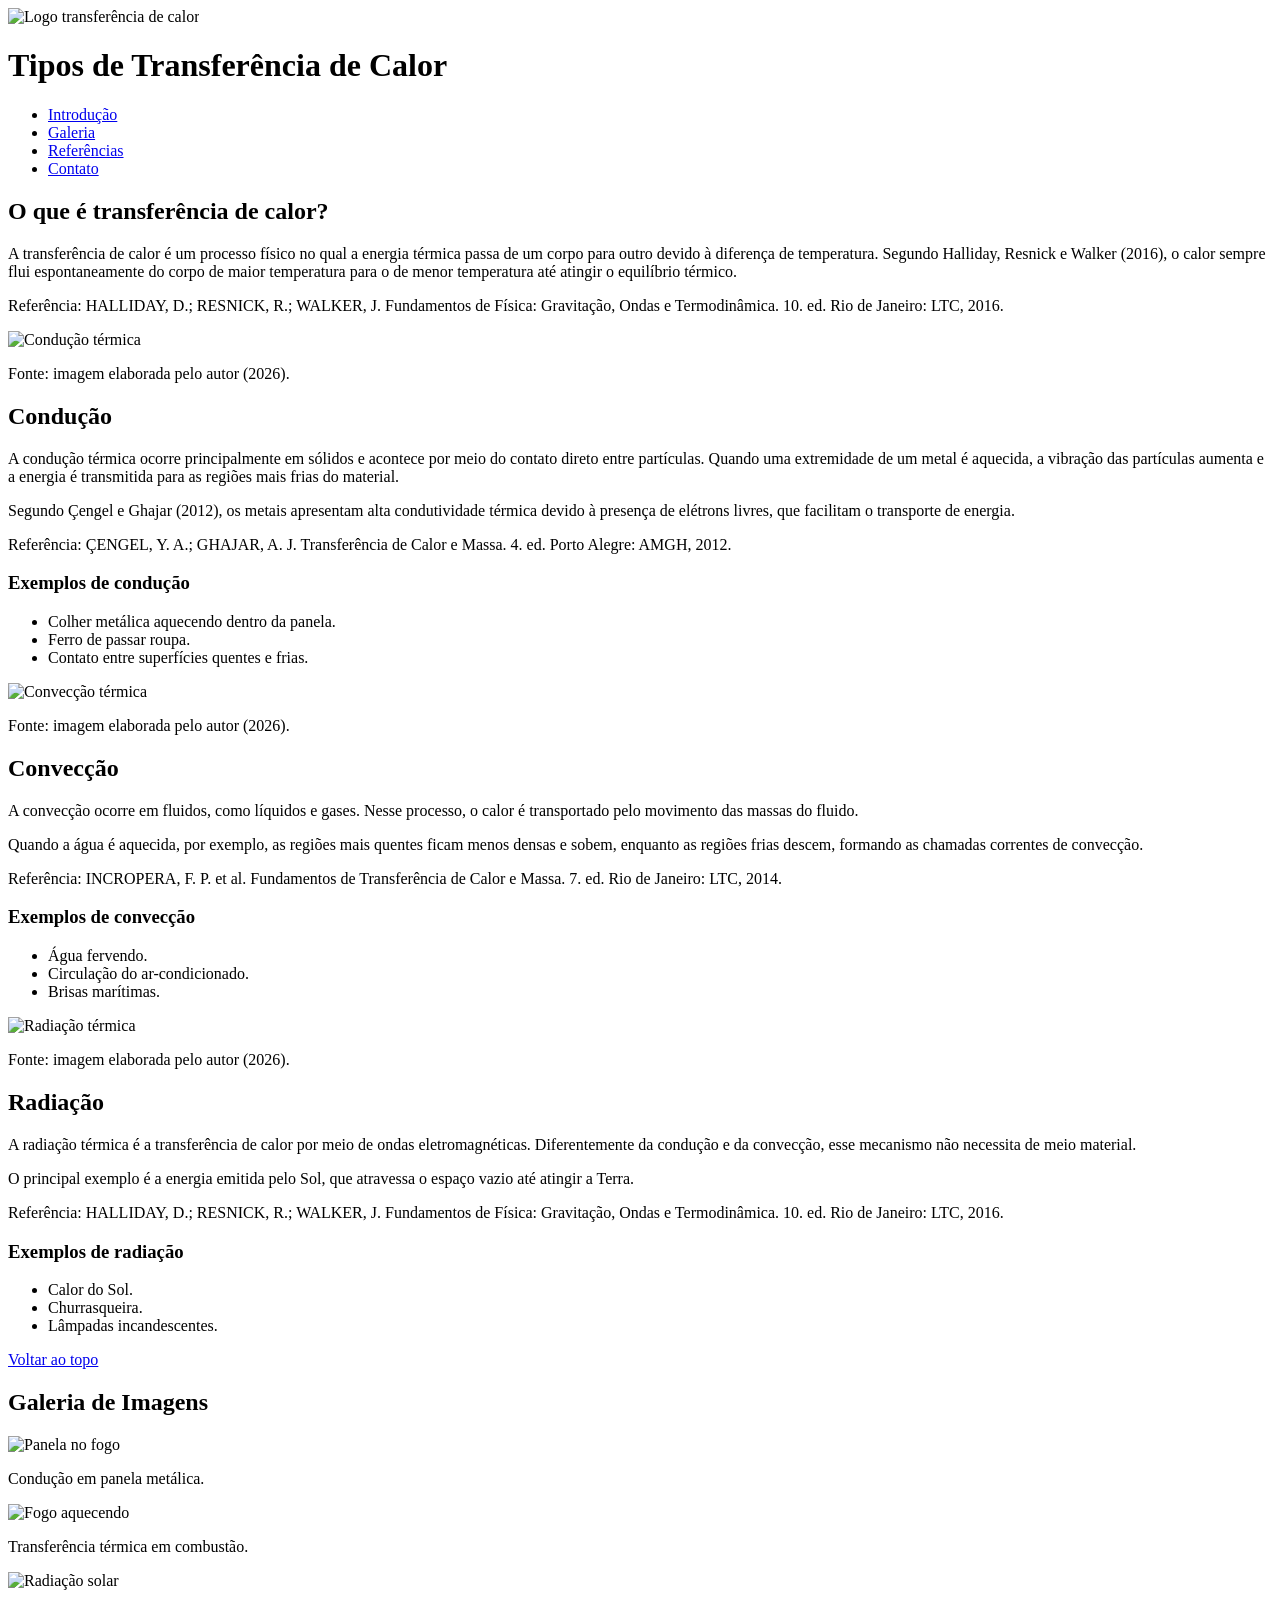
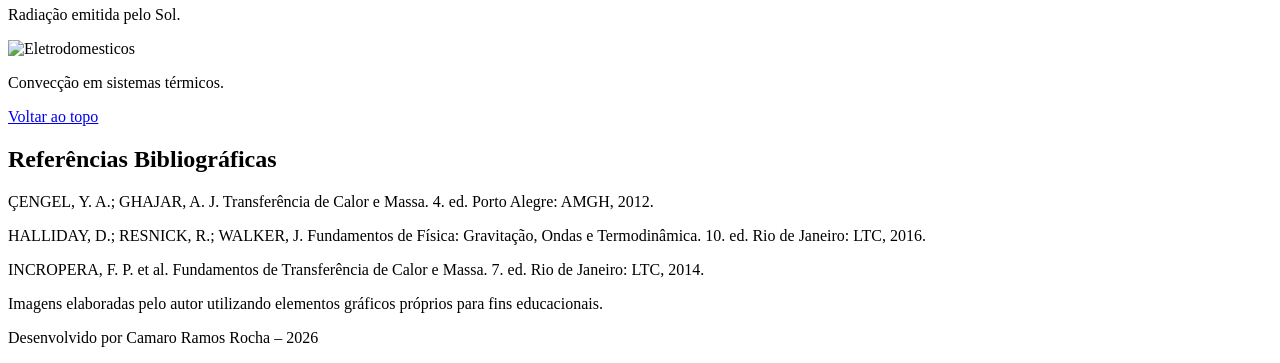
==== index.html @ 5e8da207 "Rename Tipos_de_Transferencia_de_Calor/index.html to index.html" ====
<!DOCTYPE html>
<html lang="pt-br">
<head>
    <meta charset="UTF-8">
    <meta name="viewport" content="width=device-width, initial-scale=1.0">
    <title>Transferência de Calor</title>

    <link rel="stylesheet" href="css/modern-normalize.css">

    <link rel="preconnect" href="https://fonts.googleapis.com">
    <link rel="preconnect" href="https://fonts.gstatic.com" crossorigin>

    <link href="https://fonts.googleapis.com/css2?family=Roboto:wght@300;400;700&display=swap" rel="stylesheet">

    <link rel="stylesheet" href="css/style.css">
</head>
<body>

    <header id="topo">
        <img src="img/logo.png" alt="Logo transferência de calor" class="imagem-conteudo">

        <h1>Tipos de Transferência de Calor</h1>

        <nav>
            <ul class="menu">
                <li><a href="#introducao">Introdução</a></li>
                <li><a href="#galeria">Galeria</a></li>
                <li><a href="#referencias">Referências</a></li>
                <li><a href="#rodape">Contato</a></li>
            </ul>
        </nav>
    </header>

    <main>

        <section id="introducao">

            <h2>O que é transferência de calor?</h2>

            <p>
                A transferência de calor é um processo físico no qual a energia térmica
                passa de um corpo para outro devido à diferença de temperatura.
                Segundo Halliday, Resnick e Walker (2016), o calor sempre flui
                espontaneamente do corpo de maior temperatura para o de menor
                temperatura até atingir o equilíbrio térmico.
            </p>

            <p class="referencia-paragrafo">
                Referência: HALLIDAY, D.; RESNICK, R.; WALKER, J. Fundamentos de Física:
                Gravitação, Ondas e Termodinâmica. 10. ed. Rio de Janeiro: LTC, 2016.
            </p>

            <img src="img/fogo.png" alt="Condução térmica" class="imagem-conteudo">

            <p class="fonte-img">
                Fonte: imagem elaborada pelo autor (2026).
            </p>

            <h2>Condução</h2>

            <p>
                A condução térmica ocorre principalmente em sólidos e acontece por meio
                do contato direto entre partículas. Quando uma extremidade de um metal
                é aquecida, a vibração das partículas aumenta e a energia é transmitida
                para as regiões mais frias do material.
            </p>

            <p>
                Segundo Çengel e Ghajar (2012), os metais apresentam alta
                condutividade térmica devido à presença de elétrons livres, que
                facilitam o transporte de energia.
            </p>

            <p class="referencia-paragrafo">
                Referência: ÇENGEL, Y. A.; GHAJAR, A. J. Transferência de Calor e Massa.
                4. ed. Porto Alegre: AMGH, 2012.
            </p>

            <h3>Exemplos de condução</h3>

            <ul>
                <li>Colher metálica aquecendo dentro da panela.</li>
                <li>Ferro de passar roupa.</li>
                <li>Contato entre superfícies quentes e frias.</li>
            </ul>

            <img src="img/panela_no_fogo.png" alt="Convecção térmica" class="imagem-conteudo">

            <p class="fonte-img">
                Fonte: imagem elaborada pelo autor (2026).
            </p>

            <h2>Convecção</h2>

            <p>
                A convecção ocorre em fluidos, como líquidos e gases. Nesse processo,
                o calor é transportado pelo movimento das massas do fluido.
            </p>

            <p>
                Quando a água é aquecida, por exemplo, as regiões mais quentes ficam
                menos densas e sobem, enquanto as regiões frias descem, formando as
                chamadas correntes de convecção.
            </p>

            <p class="referencia-paragrafo">
                Referência: INCROPERA, F. P. et al. Fundamentos de Transferência de Calor
                e Massa. 7. ed. Rio de Janeiro: LTC, 2014.
            </p>

            <h3>Exemplos de convecção</h3>

            <ul>
                <li>Água fervendo.</li>
                <li>Circulação do ar-condicionado.</li>
                <li>Brisas marítimas.</li>
            </ul>

            <img src="img/sol.png" alt="Radiação térmica" class="imagem-conteudo">

            <p class="fonte-img">
                Fonte: imagem elaborada pelo autor (2026).
            </p>

            <h2>Radiação</h2>

            <p>
                A radiação térmica é a transferência de calor por meio de ondas
                eletromagnéticas. Diferentemente da condução e da convecção, esse
                mecanismo não necessita de meio material.
            </p>

            <p>
                O principal exemplo é a energia emitida pelo Sol, que atravessa o
                espaço vazio até atingir a Terra.
            </p>

            <p class="referencia-paragrafo">
                Referência: HALLIDAY, D.; RESNICK, R.; WALKER, J. Fundamentos de Física:
                Gravitação, Ondas e Termodinâmica. 10. ed. Rio de Janeiro: LTC, 2016.
            </p>

            <h3>Exemplos de radiação</h3>

            <ul>
                <li>Calor do Sol.</li>
                <li>Churrasqueira.</li>
                <li>Lâmpadas incandescentes.</li>
            </ul>

            <a href="#topo" class="voltar">Voltar ao topo</a>

        </section>

        <section id="galeria">

            <h2>Galeria de Imagens</h2>

            <div class="galeria">

                <div class="card">
                    <img src="img/cubo.png" alt="Panela no fogo">
                    <p>Condução em panela metálica.</p>
                </div>

                <div class="card">
                    <img src="img/combustao.png" alt="Fogo aquecendo">
                    <p>Transferência térmica em combustão.</p>
                </div>

                <div class="card">
                    <img src="img/calango.png" alt="Radiação solar">
                    <p>Radiação emitida pelo Sol.</p>
                </div>

                <div class="card">
                    <img src="img/eletros.jpg" alt="Eletrodomesticos">
                    <p>Convecção em sistemas térmicos.</p>
                </div>

            </div>

            <a href="#topo" class="voltar">Voltar ao topo</a>

        </section>

        <section id="referencias">

            <h2>Referências Bibliográficas</h2>

            <p>
                ÇENGEL, Y. A.; GHAJAR, A. J. Transferência de Calor e Massa.
                4. ed. Porto Alegre: AMGH, 2012.
            </p>

            <p>
                HALLIDAY, D.; RESNICK, R.; WALKER, J.
                Fundamentos de Física: Gravitação, Ondas e Termodinâmica.
                10. ed. Rio de Janeiro: LTC, 2016.
            </p>

            <p>
                INCROPERA, F. P. et al.
                Fundamentos de Transferência de Calor e Massa.
                7. ed. Rio de Janeiro: LTC, 2014.
            </p>

            <p>
                Imagens elaboradas pelo autor utilizando elementos gráficos próprios
                para fins educacionais.
            </p>

        </section>

    </main>

    <footer id="rodape">
        <p>
            Desenvolvido por Camaro Ramos Rocha – 2026
        </p>
    </footer>

</body>
</html>
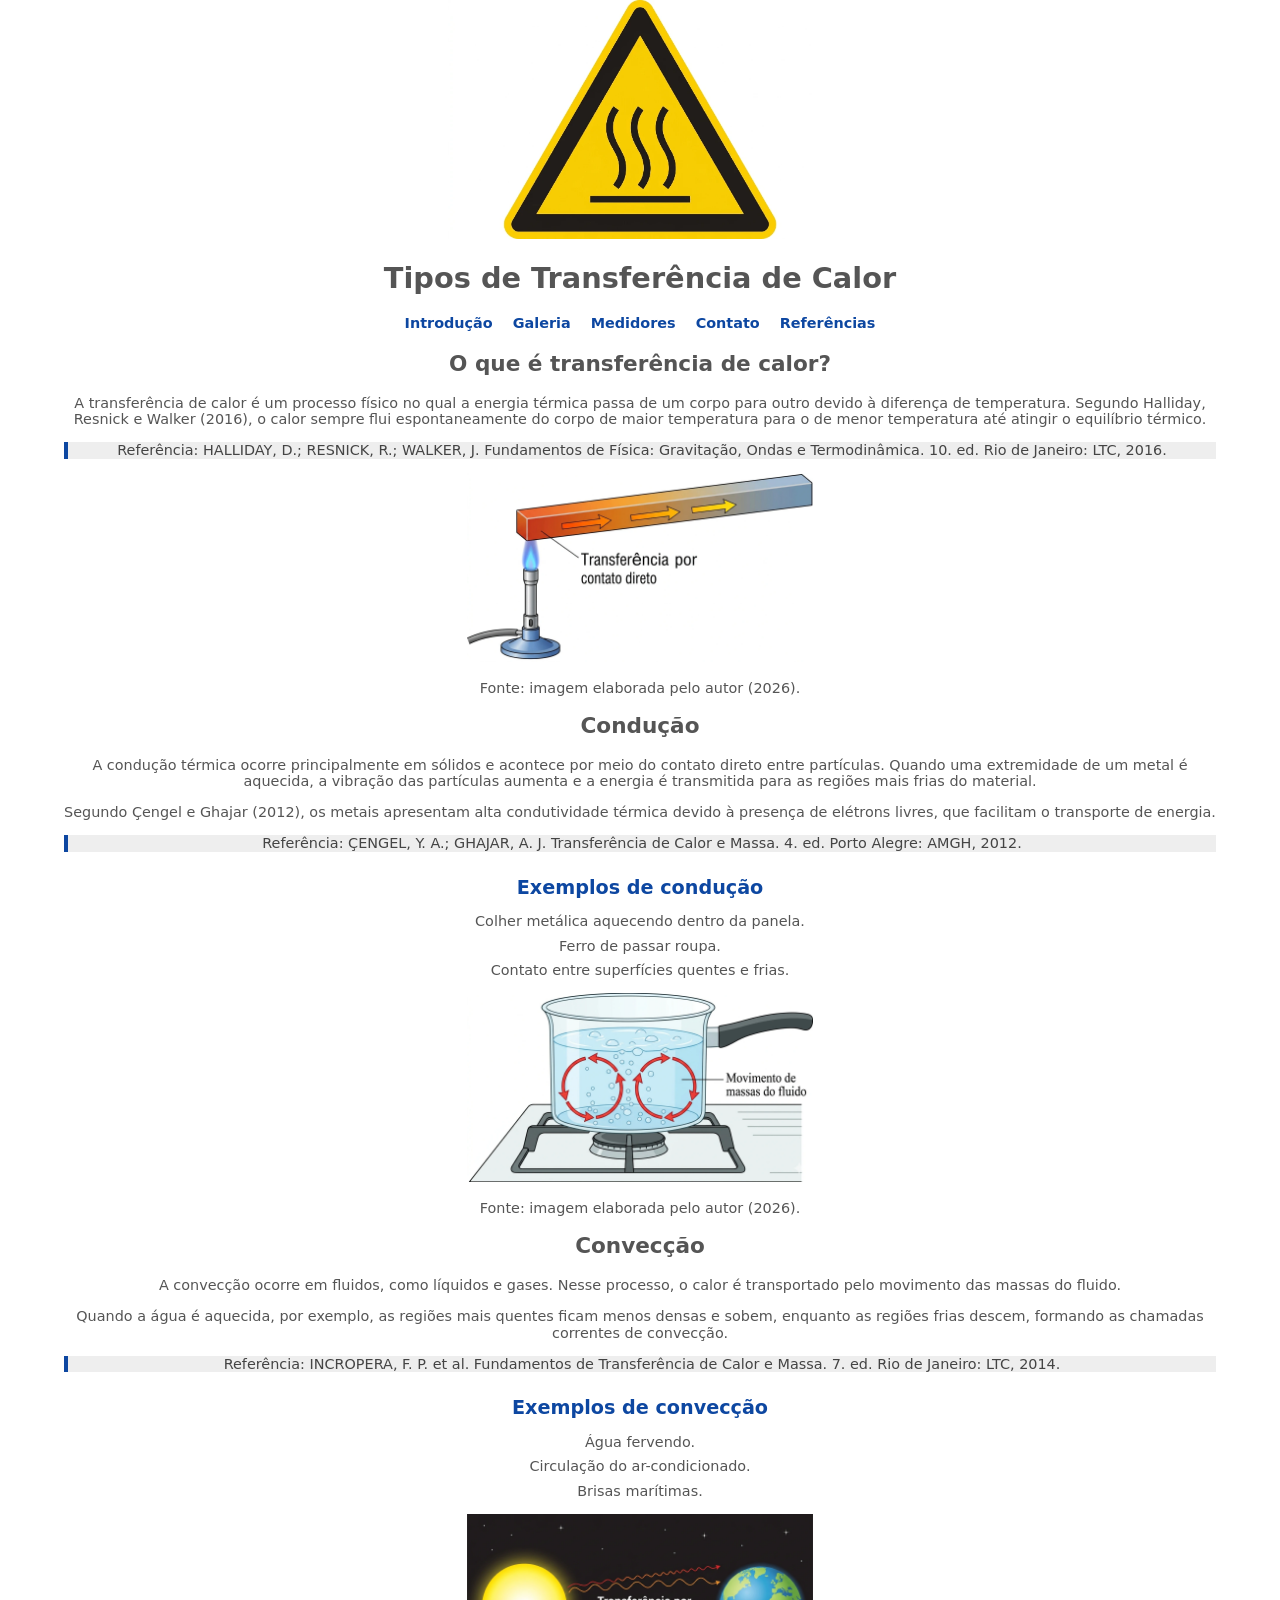
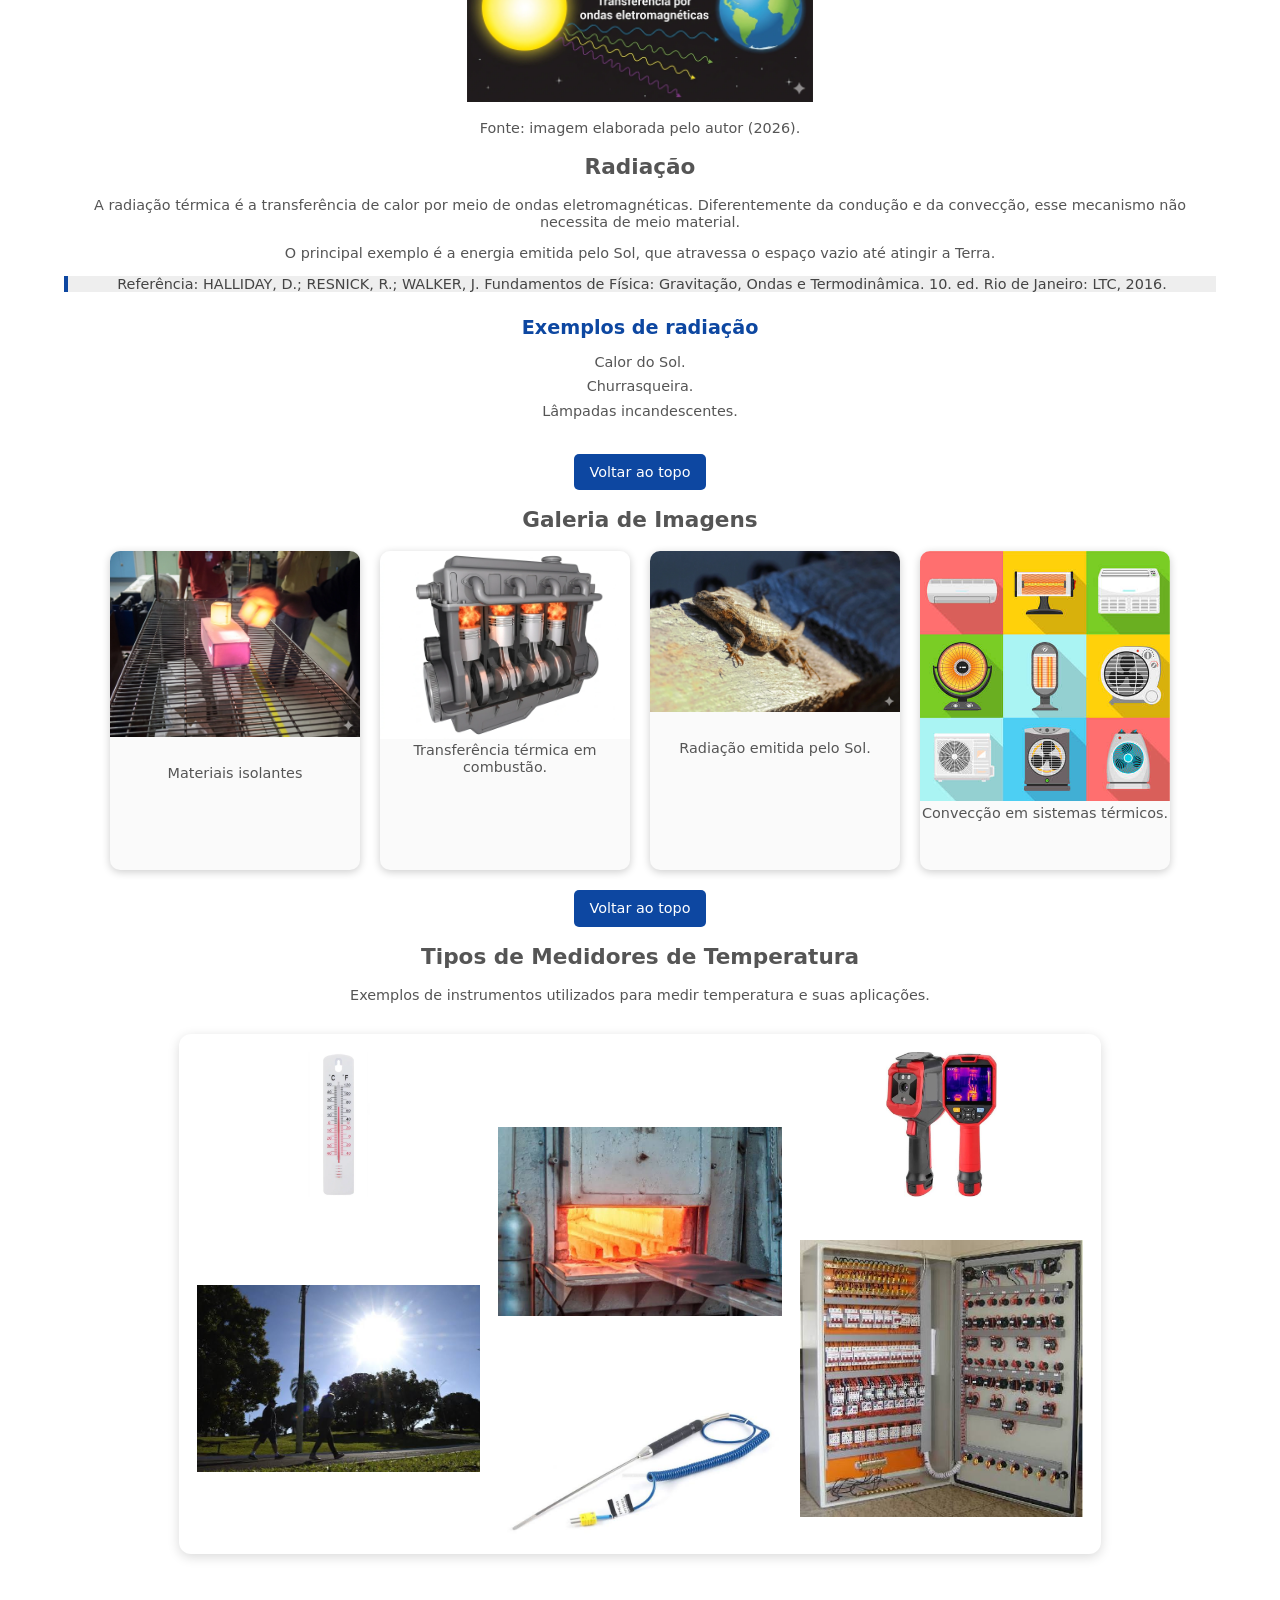
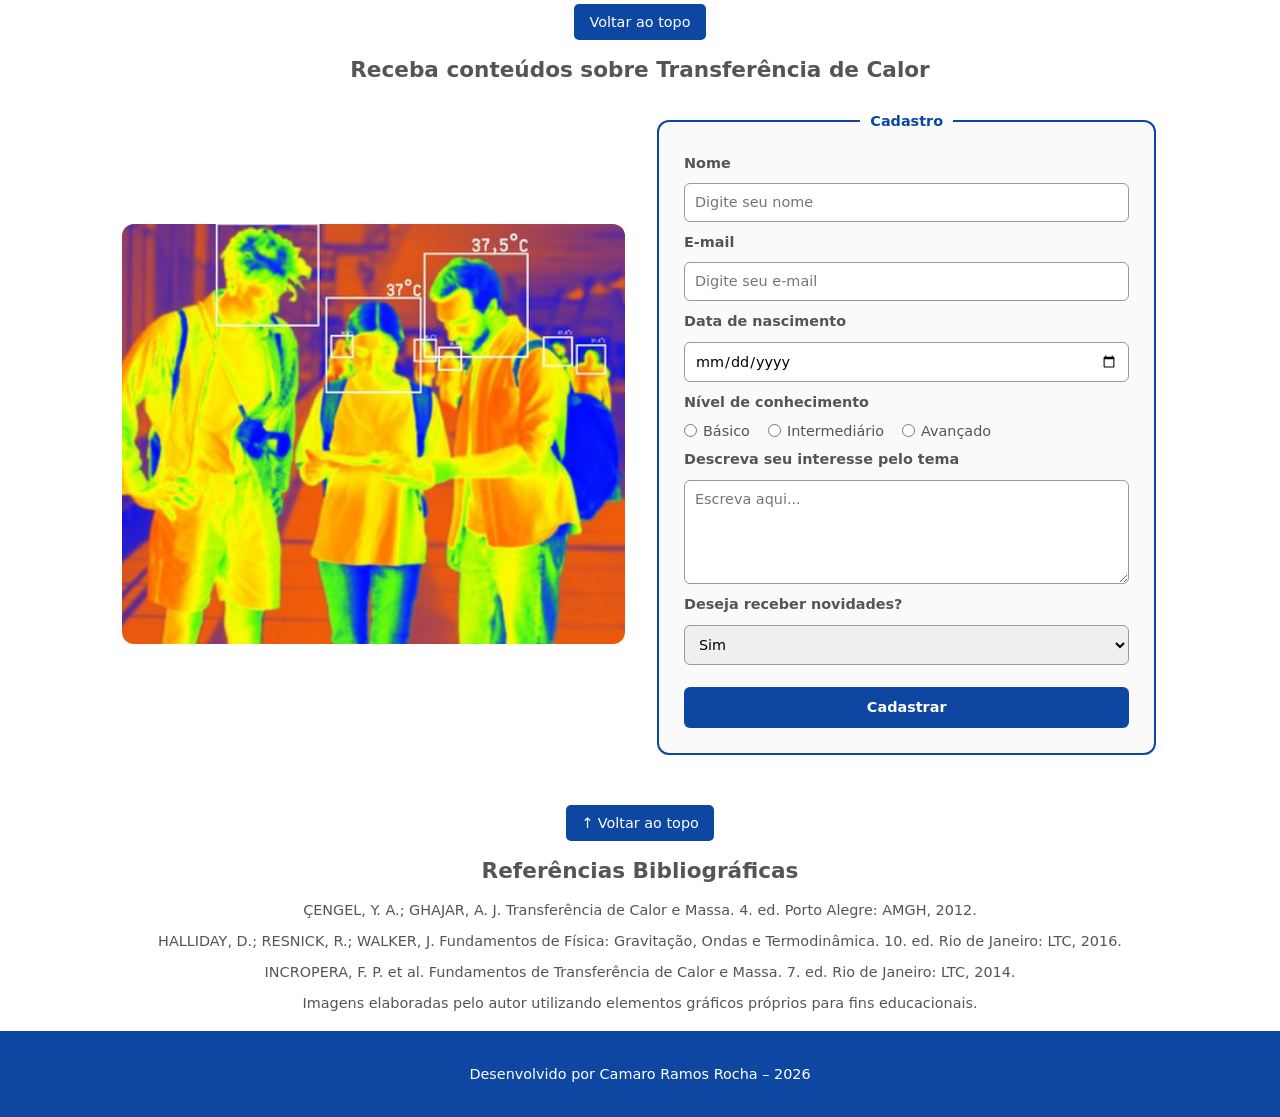
==== commit e702be87: "Add files via upload" ====
--- a/index.html
+++ b/index.html
@@ -1,8 +1,30 @@
 <!DOCTYPE html>
 <html lang="pt-br">
+
 <head>
     <meta charset="UTF-8">
     <meta name="viewport" content="width=device-width, initial-scale=1.0">
+    <meta name="description"
+        content="Site educativo sobre os principais mecanismos de transferência de calor, instrumentos de medição de temperatura e aplicações práticas.">
+
+    <meta name="keywords"
+        content="transferência de calor, condução, convecção, radiação, temperatura, termômetro, termopar, câmera térmica">
+
+    <meta name="author" content="Camaro Ramos Rocha">
+
+    <meta name="robots" content="index, follow">
+
+    <meta property="og:title" content="Tipos de Transferência de Calor">
+
+    <meta property="og:description"
+        content="Conheça os mecanismos de transferência de calor, instrumentos de medição de temperatura e suas aplicações.">
+
+    <meta property="og:type" content="website">
+
+    <meta property="og:image" content="img/logo.png">
+
+    <meta property="og:locale" content="pt_BR">
+
     <title>Transferência de Calor</title>
 
     <link rel="stylesheet" href="css/modern-normalize.css">
@@ -14,10 +36,11 @@
 
     <link rel="stylesheet" href="css/style.css">
 </head>
+
 <body>
 
     <header id="topo">
-        <img src="img/logo.png" alt="Logo transferência de calor" class="imagem-conteudo">
+        <img src="img/logo.webp" alt="Logo transferência de calor" class="imagem-conteudo">
 
         <h1>Tipos de Transferência de Calor</h1>
 
@@ -25,8 +48,10 @@
             <ul class="menu">
                 <li><a href="#introducao">Introdução</a></li>
                 <li><a href="#galeria">Galeria</a></li>
+                <li><a href="#medidores">Medidores</a></li>
+                <li><a href="#contato">Contato</a></li>
                 <li><a href="#referencias">Referências</a></li>
-                <li><a href="#rodape">Contato</a></li>
+                
             </ul>
         </nav>
     </header>
@@ -50,7 +75,7 @@
                 Gravitação, Ondas e Termodinâmica. 10. ed. Rio de Janeiro: LTC, 2016.
             </p>
 
-            <img src="img/fogo.png" alt="Condução térmica" class="imagem-conteudo">
+            <img src="img/fogo.webp" alt="Condução térmica" class="imagem-conteudo">
 
             <p class="fonte-img">
                 Fonte: imagem elaborada pelo autor (2026).
@@ -84,7 +109,7 @@
                 <li>Contato entre superfícies quentes e frias.</li>
             </ul>
 
-            <img src="img/panela_no_fogo.png" alt="Convecção térmica" class="imagem-conteudo">
+            <img src="img/panela_no_fogo.webp" alt="Convecção térmica" class="imagem-conteudo">
 
             <p class="fonte-img">
                 Fonte: imagem elaborada pelo autor (2026).
@@ -116,7 +141,7 @@
                 <li>Brisas marítimas.</li>
             </ul>
 
-            <img src="img/sol.png" alt="Radiação térmica" class="imagem-conteudo">
+            <img src="img/sol.webp" alt="Radiação térmica" class="imagem-conteudo">
 
             <p class="fonte-img">
                 Fonte: imagem elaborada pelo autor (2026).
@@ -159,28 +184,134 @@
             <div class="galeria">
 
                 <div class="card">
-                    <img src="img/cubo.png" alt="Panela no fogo">
-                    <p>Condução em panela metálica.</p>
+                    <img src="img/cubo.webp" alt="Materiais isolantes">
+                    <p>Materiais isolantes</p>
                 </div>
 
                 <div class="card">
-                    <img src="img/combustao.png" alt="Fogo aquecendo">
+                    <img src="img/combustao.webp" alt="Motor de veículos em processo de combustão"
                     <p>Transferência térmica em combustão.</p>
                 </div>
 
                 <div class="card">
-                    <img src="img/calango.png" alt="Radiação solar">
+                    <img src="img/calango.webp" alt="Radiação solar">
                     <p>Radiação emitida pelo Sol.</p>
                 </div>
 
                 <div class="card">
-                    <img src="img/eletros.jpg" alt="Eletrodomesticos">
+                    <img src="img/eletros.jpg" alt="Eletrodomésticos que utilizam transferência de calor"
                     <p>Convecção em sistemas térmicos.</p>
                 </div>
 
             </div>
 
             <a href="#topo" class="voltar">Voltar ao topo</a>
+
+        </section>
+
+        <section id="medidores">
+
+            <h2>Tipos de Medidores de Temperatura</h2>
+
+            <p>
+                Exemplos de instrumentos utilizados para medir temperatura e suas aplicações.
+            </p>
+
+            <div class="painel-medidores">
+
+                <div class="coluna-medidor">
+                    <img src="img/TermometroClima.webp" alt="Termômetro analógico">
+                    <img src="img/ClimaSol.jfif" alt="Dia ensolarado">
+                </div>
+
+                <div class="coluna-medidor">
+                    <img src="img/FornoIndustrial.jfif" alt="Forno industrial">
+                    <img src="img/Termopar.jfif" alt="Termopar">
+                </div>
+
+                <div class="coluna-medidor">
+                    <img src="img/CameraTermica.jfif" alt="Câmera térmica">
+                    <img src="img/QuadroForca.jfif" alt="Quadro de força">
+                </div>
+
+            </div>
+
+            <a href="#topo" class="voltar">Voltar ao topo</a>
+
+        </section>
+
+        <section id="contato">
+
+            <h2>Receba conteúdos sobre Transferência de Calor</h2>
+
+            <div class="formulario-grid">
+
+                <img src="img/formuario.jpeg" alt="Imagem ilustrativa de câmera térmica" class="imagem-formulario">
+
+                <form>
+
+                    <fieldset>
+
+                        <legend>Cadastro</legend>
+
+                        <label for="nome">Nome</label>
+                        <input type="text" id="nome" name="nome" placeholder="Digite seu nome" required>
+
+                        <label for="email">E-mail</label>
+                        <input type="email" id="email" name="email" placeholder="Digite seu e-mail" required>
+
+                        <label for="data">Data de nascimento</label>
+                        <input type="date" id="data" name="data">
+
+                        <p class="label-grupo">Nível de conhecimento</p>
+
+                        <div class="grupo-radio">
+                            <label>
+                                <input type="radio" name="nivel" value="basico" required>
+                                Básico
+                            </label>
+
+                            <label>
+                                <input type="radio" name="nivel" value="intermediario">
+                                Intermediário
+                            </label>
+
+                            <label>
+                                <input type="radio" name="nivel" value="avancado">
+                                Avançado
+                            </label>
+                        </div>
+
+                        <label for="interesse">
+                            Descreva seu interesse pelo tema
+                        </label>
+
+                        <textarea id="interesse" name="interesse" rows="5" placeholder="Escreva aqui..."></textarea>
+
+                        <label for="novidades">
+                            Deseja receber novidades?
+                        </label>
+
+                        <select id="novidades" name="novidades">
+
+                            <option>Sim</option>
+                            <option>Não</option>
+
+                        </select>
+
+                        <button type="submit">
+                            Cadastrar
+                        </button>
+
+                    </fieldset>
+
+                </form>
+
+            </div>
+
+            <a href="#topo" class="voltar">
+                ↑ Voltar ao topo
+            </a>
 
         </section>
 
@@ -221,4 +352,5 @@
     </footer>
 
 </body>
-</html>
+
+</html>
--- a/css/style.css
+++ b/css/style.css
@@ -0,0 +1,296 @@
+
+:root {
+    --cor-primaria: #0d47a1;
+    --cor-primaria-hover: #08306b;
+
+    --cor-texto: #555;
+    --cor-texto-secundario: #444;
+
+    --cor-fundo: #ffffff;
+    --cor-fundo-claro: #fafafa;
+    --cor-fundo-destaque: #eeeeee;
+
+    --cor-borda: #999;
+    --cor-borda-clara: #e5e5e5;
+
+    --cor-branca: #ffffff;
+
+    --sombra-padrao: 0 3px 12px rgba(0,0,0,.15);
+}
+
+
+main {
+    width: 90%;
+    max-width: 1200px;
+    margin: 0 auto;
+}
+
+body {
+    text-align: center;
+    font-size: 0.9rem;
+    color: var(--cor-texto);
+}
+
+.referencia-paragrafo {
+    font-size: 0.9rem;
+    color: var(--cor-texto-secundario);
+    background-color: var(--cor-fundo-destaque);
+    border-left: 4px solid var(--cor-primaria);
+}
+
+h3 {
+    color: var(--cor-primaria);
+    margin-top: 25px;
+    margin-bottom: 10px;
+    font-size: 1.2rem;
+}
+
+section ul {
+    list-style: none;
+    padding: 0;
+    text-align: center;
+}
+
+section li {
+    margin-bottom: 8px;
+}
+
+.imagem-conteudo {
+    width: 30%;
+    min-width: 280px;
+    max-width: 500px;
+    height: auto;
+    object-fit: cover;
+}
+
+.galeria {
+    display: flex;
+    gap: 20px;
+    flex-wrap: wrap;
+    justify-content: center;
+}
+
+.card {
+    width: 250px;
+    background-color: var(--cor-fundo-claro);
+    border-radius: 10px;
+    overflow: hidden;
+    box-shadow: 0 2px 8px rgba(0, 0, 0, 0.2);
+}
+
+.card img {
+    width: 100%;
+    height: auto;
+    object-fit: cover;
+}
+
+.card p {
+    padding: 10px;
+}
+
+.voltar {
+    display: inline-block;
+    margin-top: 20px;
+    background-color: var(--cor-primaria);
+    color: var(--cor-branca);
+    text-decoration: none;
+    padding: 10px 15px;
+    border-radius: 5px;
+}
+
+footer {
+    margin-top: 20px;
+    background-color: var(--cor-primaria);
+    color: var(--cor-branca);
+    text-align: center;
+    padding: 20px;
+}
+
+.menu {
+    display: flex;
+    justify-content: center;
+    gap: 20px;
+    list-style: none;
+    padding: 0;
+    margin: 20px 0;
+}
+
+.menu a {
+    text-decoration: none;
+    color: var(--cor-primaria);
+    font-weight: 700;
+}
+
+.menu a:hover {
+    text-decoration: underline;
+}
+
+.formulario-grid {
+    display: grid;
+    grid-template-columns: 1fr 1fr;
+    gap: 30px;
+    align-items: center;
+    width: 90%;
+    max-width: 1100px;
+    margin: 30px auto;
+}
+
+.imagem-formulario {
+    width: 100%;
+    min-width: 280px;
+    max-width: 520px;
+    height: 420px;
+    object-fit: cover;
+    border-radius: 12px;
+    justify-self: center;
+}
+
+.formulario-grid form {
+    width: 100%;
+}
+
+.formulario-grid fieldset {
+    display: grid;
+    gap: 12px;
+    border: 2px solid var(--cor-primaria);
+    border-radius: 12px;
+    padding: 25px;
+    background-color: var(--cor-fundo-claro);
+}
+
+.formulario-grid legend {
+    font-weight: 700;
+    color: var(--cor-primaria);
+    padding: 0 10px;
+}
+
+.formulario-grid label {
+    font-weight: 700;
+    text-align: left;
+}
+
+.label-grupo {
+    font-weight: 700;
+    text-align: left;
+    margin: 0;
+}
+
+.grupo-radio {
+    display: flex;
+    gap: 18px;
+    flex-wrap: wrap;
+}
+
+.grupo-radio label {
+    display: flex;
+    align-items: center;
+    gap: 6px;
+    font-weight: 400;
+}
+
+.formulario-grid input,
+.formulario-grid select,
+.formulario-grid textarea {
+    width: 100%;
+    padding: 10px;
+    border: 1px solid var(--cor-borda);
+    border-radius: 6px;
+}
+
+.formulario-grid button {
+    margin-top: 10px;
+    padding: 12px;
+    background-color: var(--cor-primaria);
+    color: var(--cor-branca);
+    border: none;
+    border-radius: 6px;
+    font-weight: 700;
+    cursor: pointer;
+}
+
+.formulario-grid button:hover {
+    background-color: var(--cor-primaria-hover);
+}
+
+.painel-medidores {
+    display: grid;
+    grid-template-columns: repeat(3, 1fr);
+    gap: 18px;
+
+    width: 80%;
+    max-width: 1100px;
+    height: 520px;
+
+    margin: 30px auto;
+    padding: 18px;
+
+    background: var(--cor-branca);
+    border-radius: 12px;
+    box-shadow: 0 3px 12px rgba(0, 0, 0, .15);
+}
+
+.coluna-medidor {
+    display: grid;
+    gap: 12px;
+    overflow: hidden;
+}
+
+.coluna-medidor:nth-child(1) {
+    grid-template-rows: 30% 70%;
+}
+
+.coluna-medidor:nth-child(2) {
+    grid-template-rows: 70% 30%;
+}
+
+.coluna-medidor:nth-child(3) {
+    grid-template-rows: 30% 70%;
+}
+
+.coluna-medidor img {
+    width: 100%;
+    height: 100%;
+    min-height: 0;
+    object-fit: contain;
+    border-radius: 8px;
+    display: block;
+}
+
+@media (max-width: 768px) {
+
+    .menu {
+        flex-direction: column;
+        align-items: center;
+    }
+
+    .imagem-conteudo {
+        width: 90%;
+        min-width: 0;
+    }
+
+
+
+    .formulario-grid {
+        grid-template-columns: 1fr;
+    }
+
+    .imagem-formulario {
+        width: 90%;
+        min-width: 0;
+        height: 260px;
+        min-height: 260px;
+    }
+
+    .card {
+        width: 100%;
+    }
+
+    .painel-medidores {
+        grid-template-columns: 1fr;
+        width: 90%;
+    }
+
+    .coluna-medidor img {
+        height: 230px;
+    }
+}
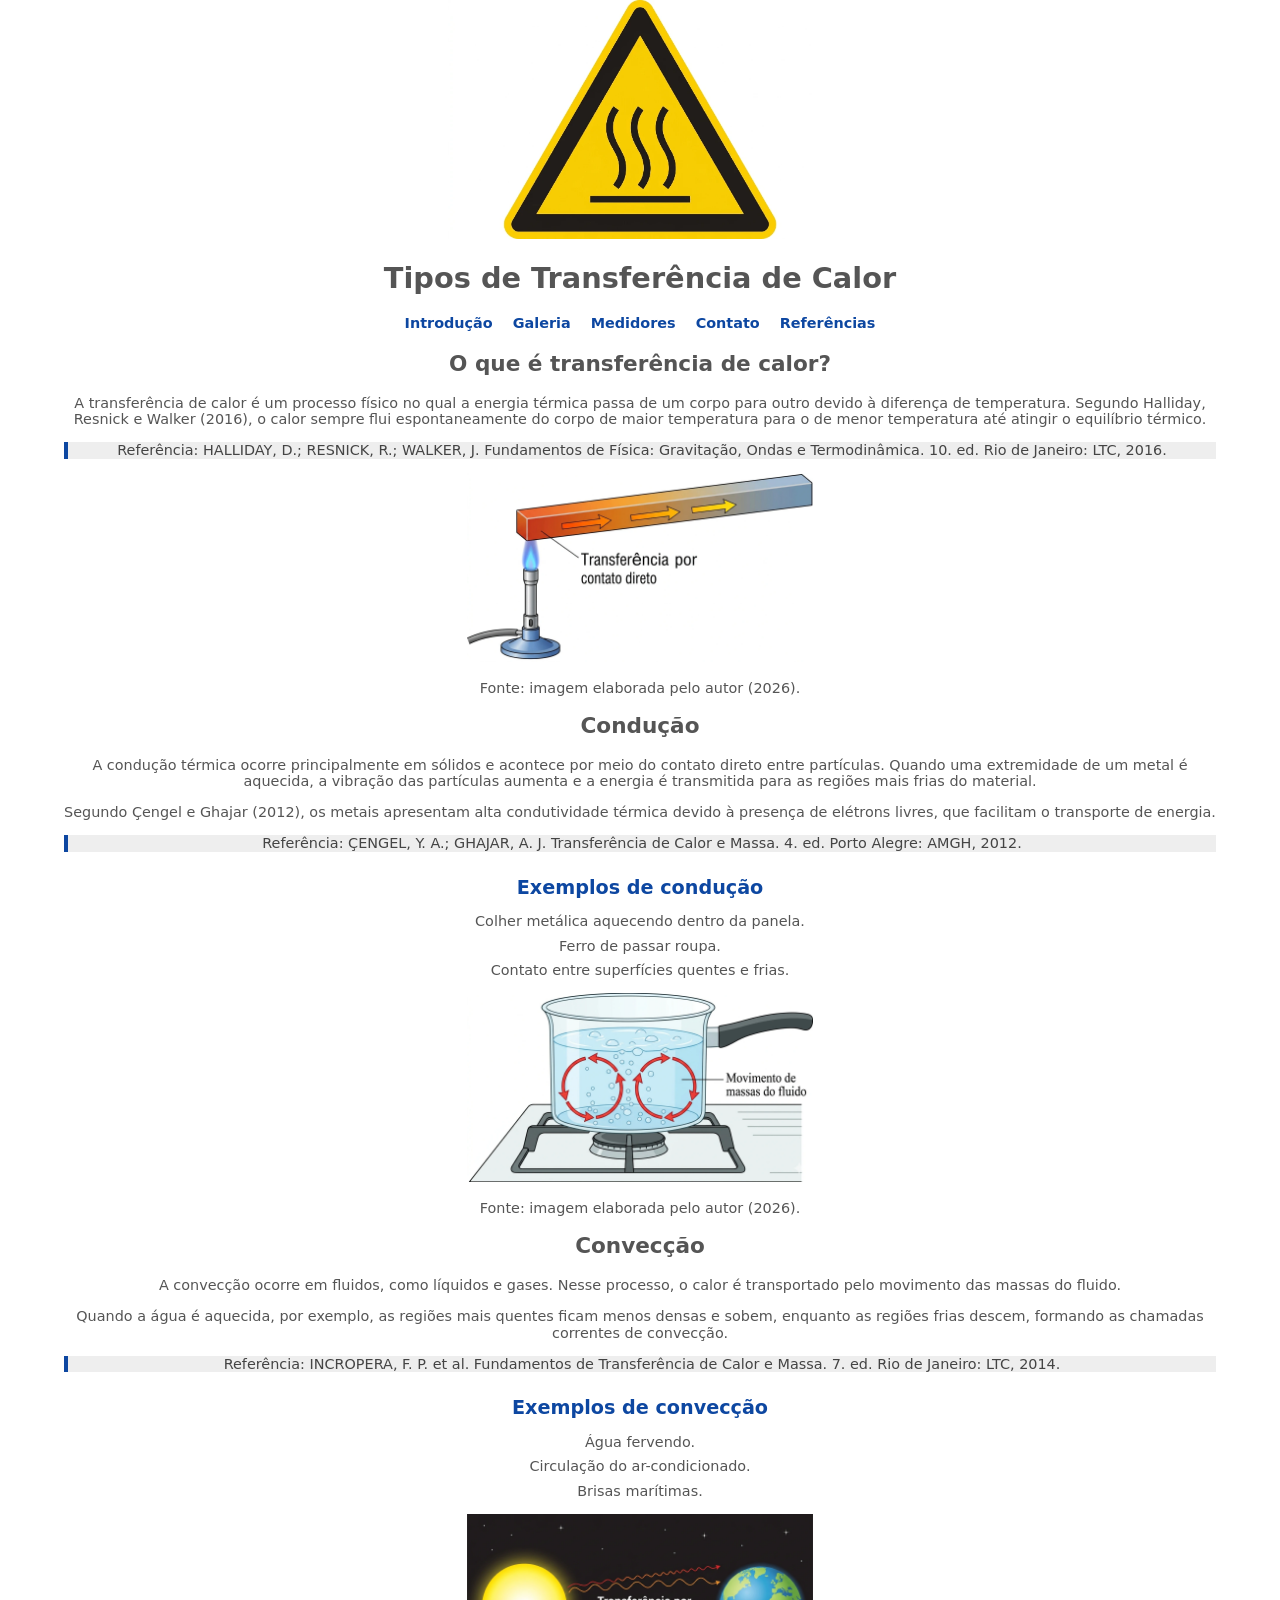
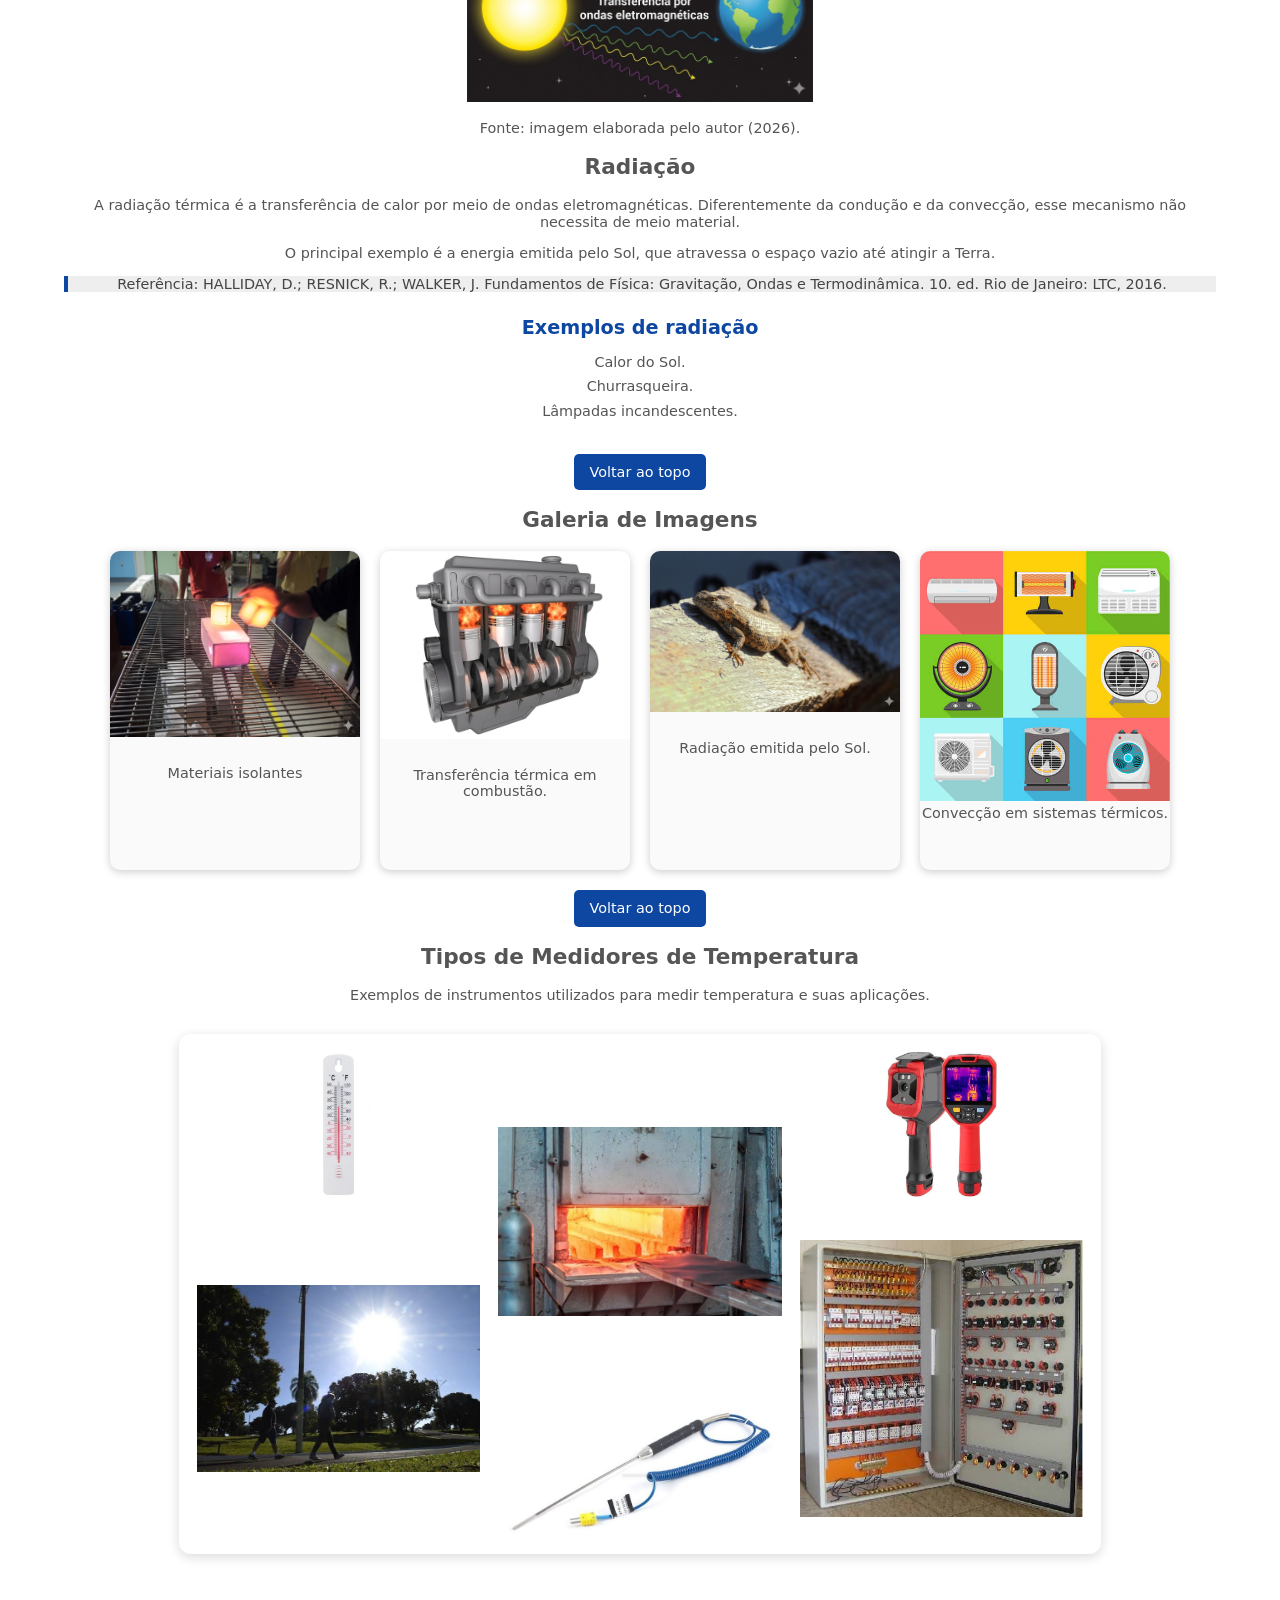
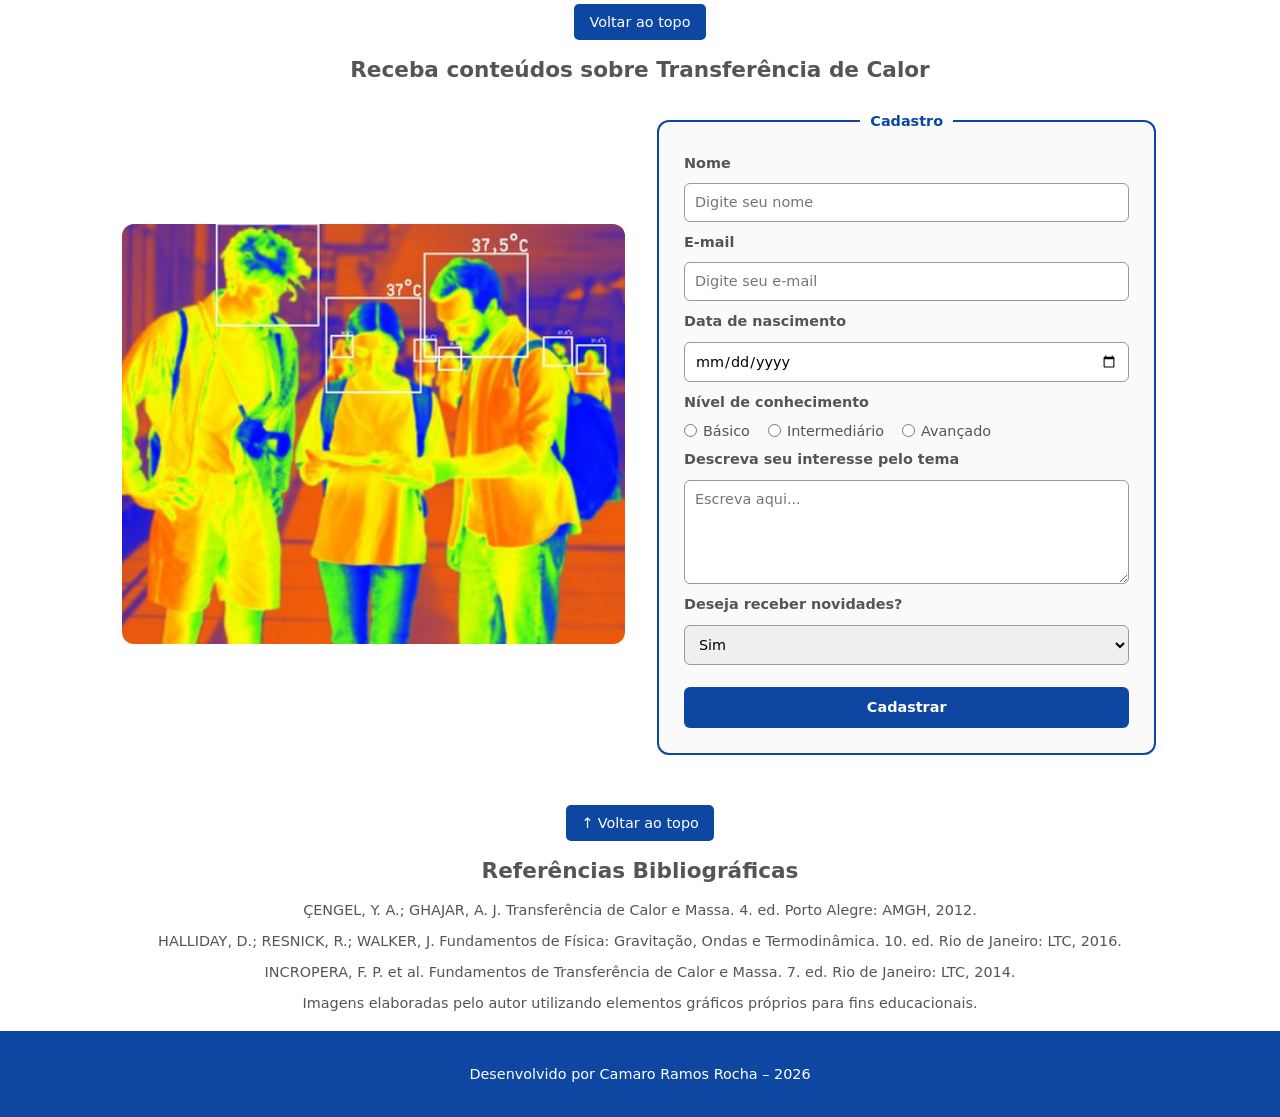
==== commit 4ecd463d: "Update index.html" ====
--- a/index.html
+++ b/index.html
@@ -21,11 +21,30 @@
 
     <meta property="og:type" content="website">
 
-    <meta property="og:image" content="img/logo.png">
+    <meta property="og:image" content="https://camarorr.github.io/Tipos-de-transferencia-de-calor/img/logo.webp">
 
     <meta property="og:locale" content="pt_BR">
 
-    <title>Transferência de Calor</title>
+    <link rel="canonical"
+      href="https://camarorr.github.io/Tipos-de-transferencia-de-calor/">
+
+<link rel="icon"
+      type="image/webp"
+      href="img/logo.webp">
+
+<meta name="twitter:card"
+      content="summary_large_image">
+
+<meta name="twitter:title"
+      content="Tipos de Transferência de Calor">
+
+<meta name="twitter:description"
+      content="Conheça os mecanismos de transferência de calor, instrumentos de medição de temperatura e suas aplicações.">
+
+<meta name="twitter:image"
+      content="https://camarorr.github.io/Tipos-de-transferencia-de-calor/img/logo.webp">
+
+    <title>Tipos de Transferência de Calor e Medidores de Temperatura</title>
 
     <link rel="stylesheet" href="css/modern-normalize.css">
 
@@ -189,7 +208,7 @@
                 </div>
 
                 <div class="card">
-                    <img src="img/combustao.webp" alt="Motor de veículos em processo de combustão"
+                    <img src="img/combustao.webp" alt="Motor de veículos em processo de combustão">
                     <p>Transferência térmica em combustão.</p>
                 </div>
 
@@ -353,4 +372,4 @@
 
 </body>
 
-</html>+</html>
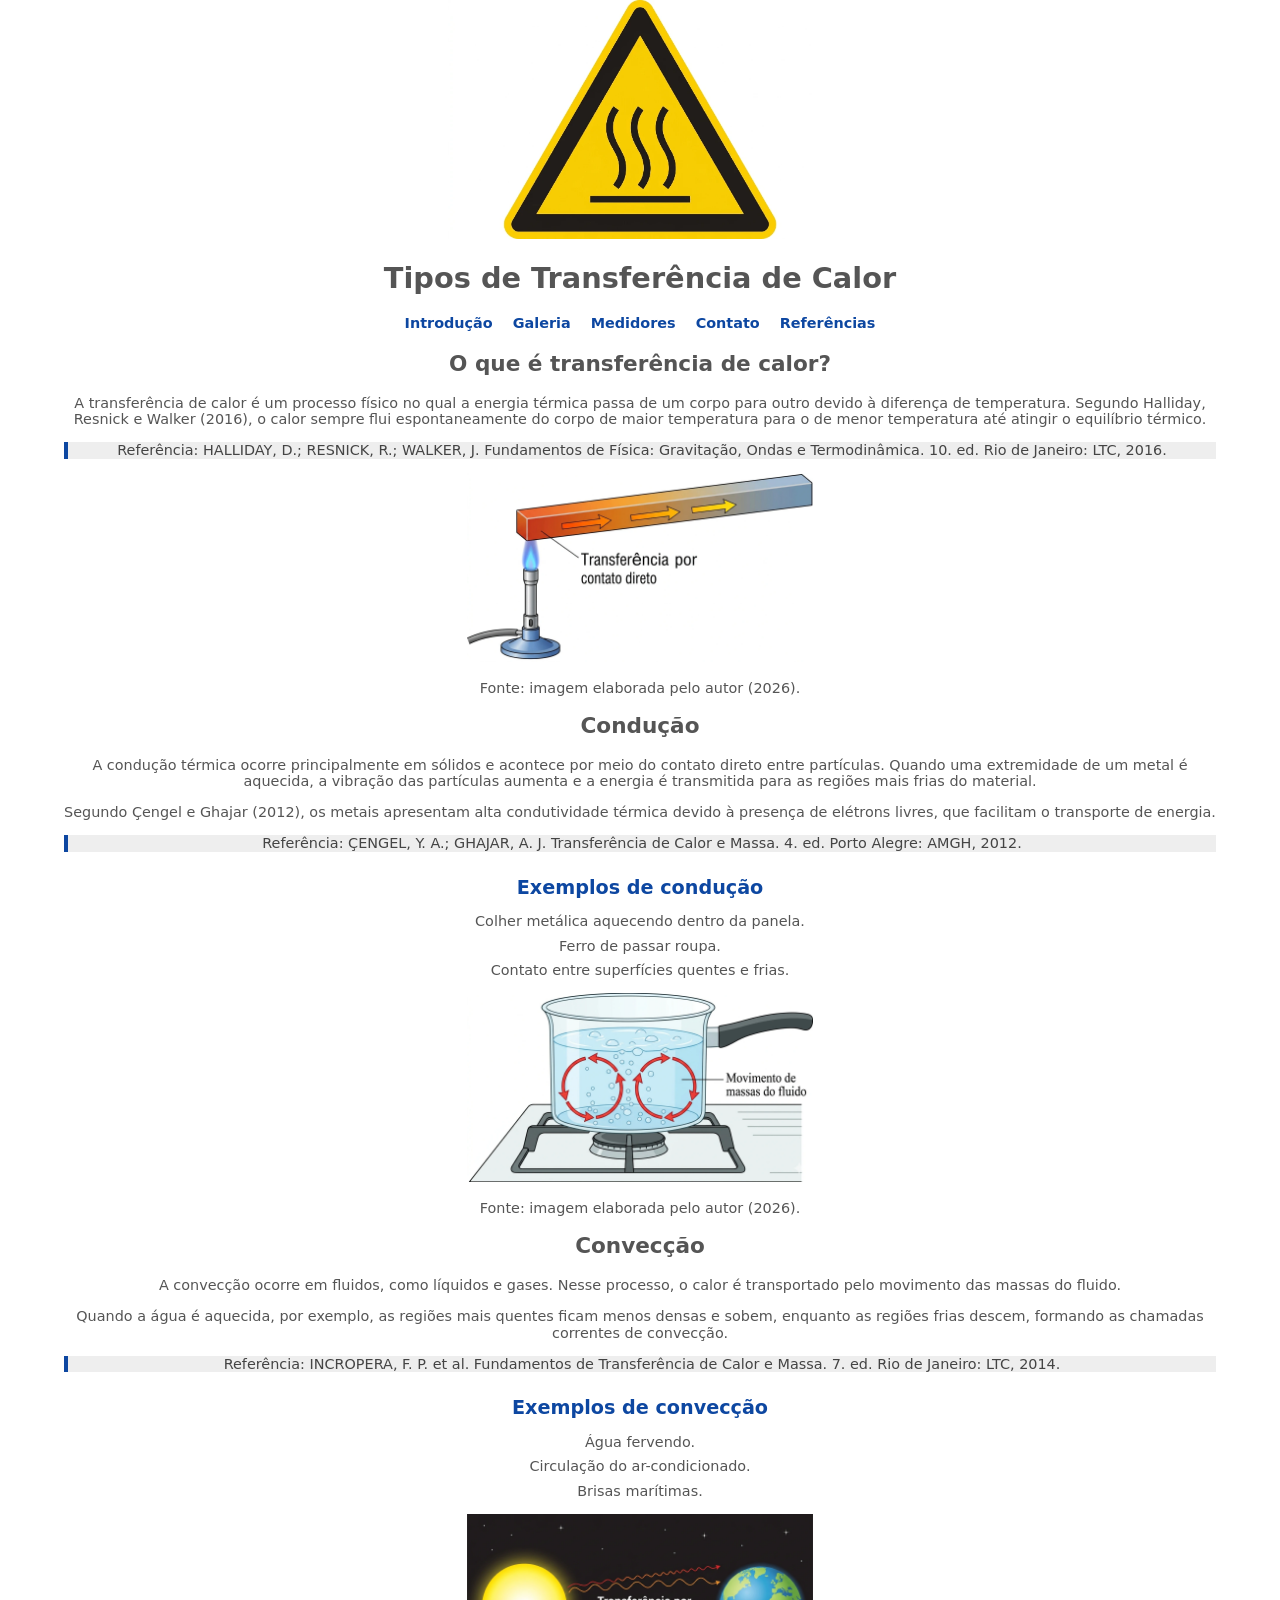
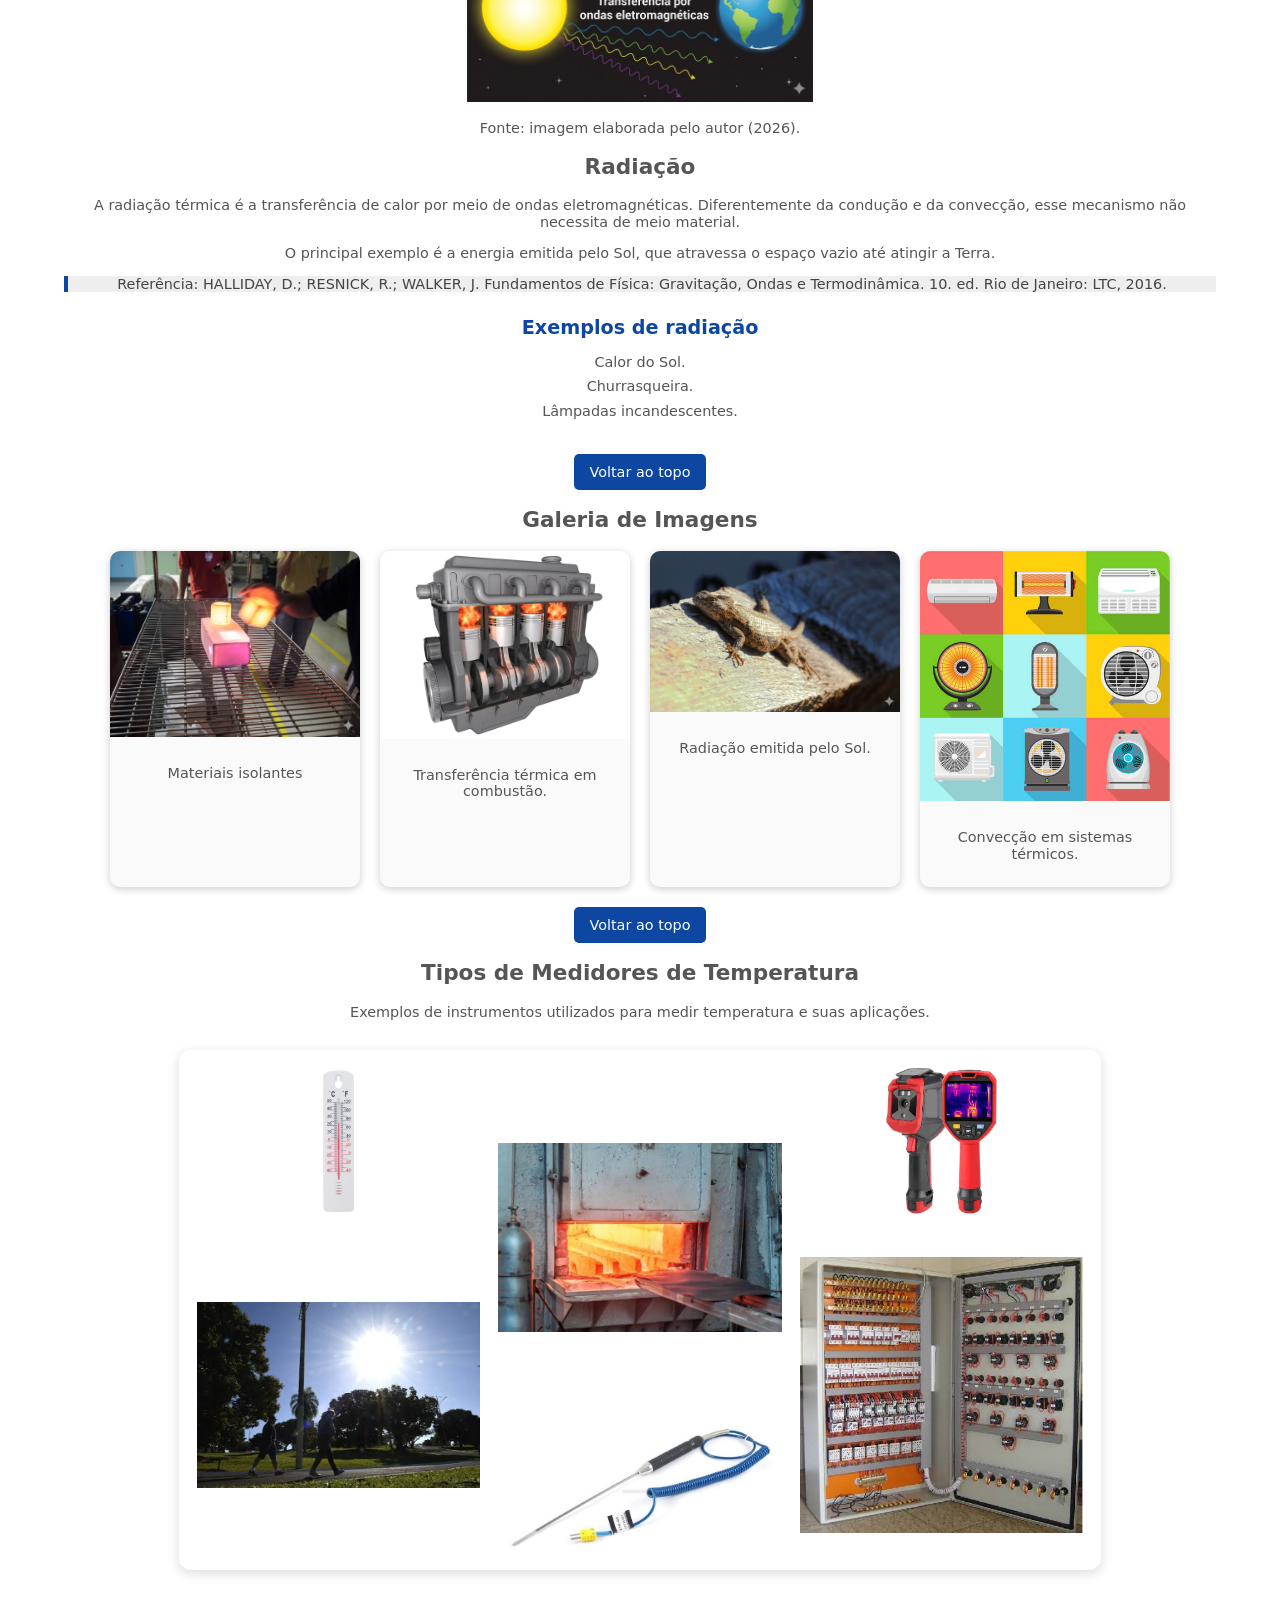
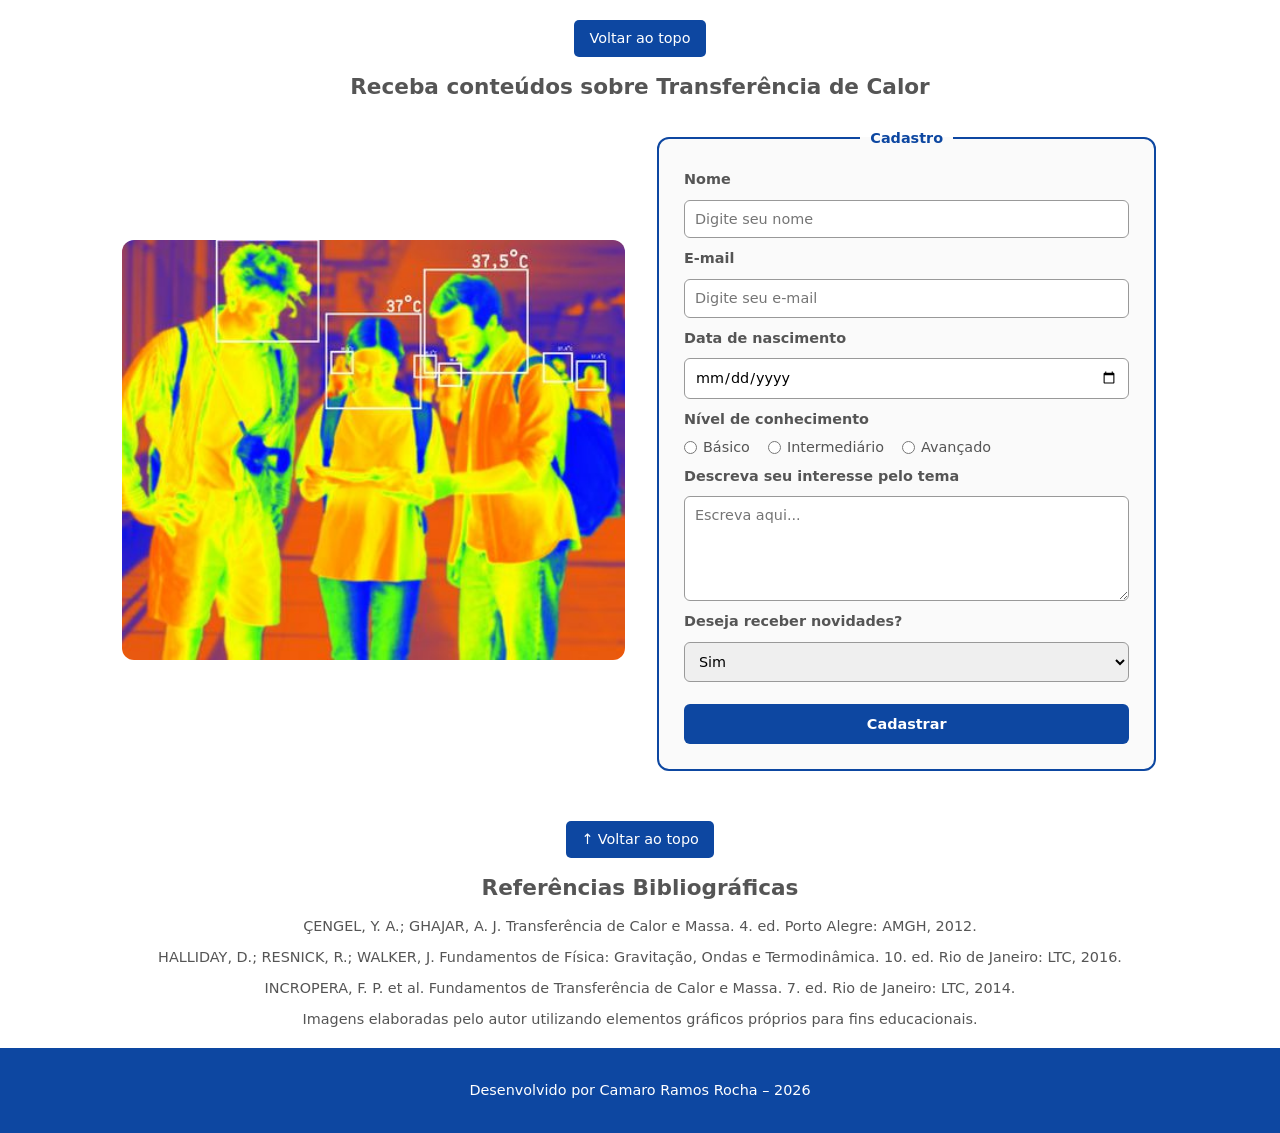
==== commit b5d7c1f5: "Update index.html" ====
--- a/index.html
+++ b/index.html
@@ -218,7 +218,7 @@
                 </div>
 
                 <div class="card">
-                    <img src="img/eletros.jpg" alt="Eletrodomésticos que utilizam transferência de calor"
+                    <img src="img/eletros.jpg" alt="Eletrodomésticos que utilizam transferência de calor">
                     <p>Convecção em sistemas térmicos.</p>
                 </div>
 
